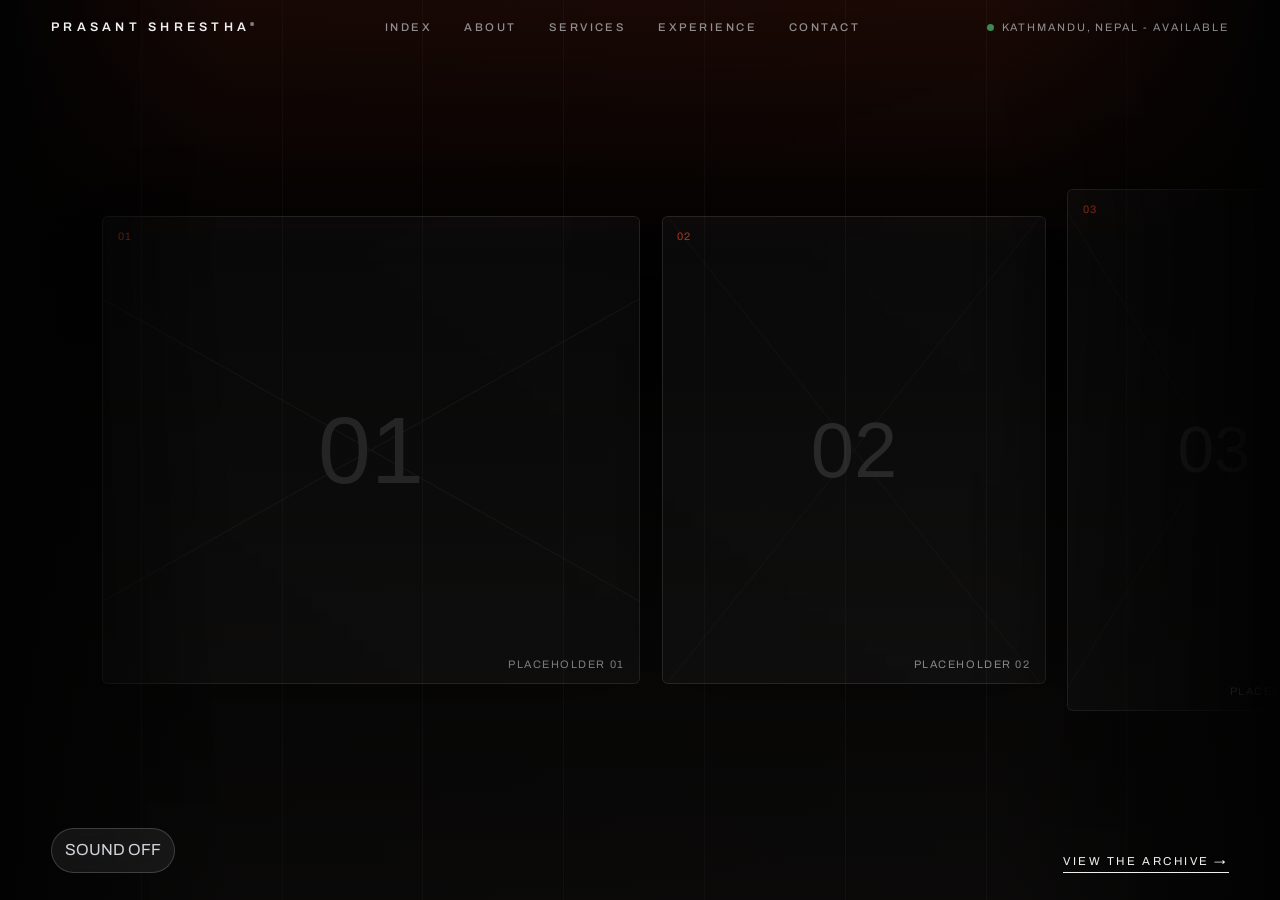
==== index.html @ 1ed7e795 "Initial commit: portfolio site with Lookback Studio hero gallery Multi-page portfolio (home, archive" ====
<!doctype html>
<html lang="en">
  <head>
    <meta charset="UTF-8" />
    <meta name="viewport" content="width=device-width, initial-scale=1.0" />
    <title>Prasant Shrestha - The Portfolio</title>
    <meta
      name="description"
      content="The portfolio of Prasant Shrestha - a creative designer documenting UI systems, brand identity, campaign visuals, and motion-led work."
    />
    <link rel="preconnect" href="https://fonts.googleapis.com" />
    <link rel="preconnect" href="https://fonts.gstatic.com" crossorigin />
    <link
      href="https://fonts.googleapis.com/css2?family=Archivo:wght@300;400;500;600;700&family=Instrument+Serif:ital@0;1&display=swap"
      rel="stylesheet"
    />
    <link rel="stylesheet" href="styles.css" />
  </head>
  <body>
    <div class="grain" aria-hidden="true"></div>

    <!-- ============ HEADER ============ -->
    <header class="site-header" id="top">
      <a class="wordmark" href="index.html">Prasant&nbsp;Shrestha<sup>®</sup></a>
      <nav class="site-nav" aria-label="Primary">
        <a href="archive.html">Index</a>
        <a href="about.html">About</a>
        <a href="services.html">Services</a>
        <a href="experience.html">Experience</a>
        <a href="contact.html">Contact</a>
      </nav>
      <p class="header-status">
        <span class="dot" aria-hidden="true"></span>
        Kathmandu, Nepal - Available
      </p>
    </header>

    <main>
      <!-- ============ HERO - The Lookback Studio momentum gallery ============ -->
      <section class="hero" data-hero-gallery aria-label="Selected work gallery">
        <h1 class="sr-only">Prasant Shrestha - Creative Designer</h1>

        <div class="hero-gallery-viewport" data-hero-viewport>
          <div class="hero-gallery-track" data-hero-track></div>
        </div>

        <div class="hero-content">
          <div class="hero-foot">
            <button class="sound-toggle" type="button" data-sound-toggle>
              Sound Off
            </button>
            <a class="hero-scroll" href="archive.html">View the archive →</a>
          </div>
        </div>
      </section>
    </main>

    <script src="script.js"></script>
  </body>
</html>
---- styles.css ----
/* ================================================================
   Prasant Shrestha - Portfolio
   Editorial archive redesign in the spirit of The Lookback
   (tlb.betteroff.studio): light paper ground, spaced uppercase
   labels, numbered entries, serif-italic accents, quiet chrome.
   ================================================================ */

:root {
  --paper: #f2f0eb;
  --paper-deep: #e9e6df;
  --ink: #161513;
  --muted: #75716a;
  --line: rgba(22, 21, 19, 0.16);
  --line-soft: rgba(22, 21, 19, 0.08);
  --accent: #2b4634;
  --pad: clamp(1.25rem, 4vw, 4rem);
  --font-sans: "Archivo", "Helvetica Neue", Arial, sans-serif;
  --font-serif: "Instrument Serif", Georgia, serif;
}

* {
  margin: 0;
  padding: 0;
  box-sizing: border-box;
}

html {
  scroll-behavior: smooth;
}

body {
  background: var(--paper);
  color: var(--ink);
  font-family: var(--font-sans);
  font-size: 1rem;
  line-height: 1.6;
  -webkit-font-smoothing: antialiased;
  overflow-x: hidden;
}

a {
  color: inherit;
  text-decoration: none;
}

em {
  font-family: var(--font-serif);
  font-style: italic;
  font-weight: 400;
}

sup {
  font-size: 0.45em;
  vertical-align: super;
}

ul {
  list-style: none;
}

/* ---- film grain ---- */
.grain {
  position: fixed;
  inset: -50%;
  z-index: 60;
  pointer-events: none;
  opacity: 0.5;
  background-image: url("data:image/svg+xml,%3Csvg xmlns='http://www.w3.org/2000/svg' width='240' height='240'%3E%3Cfilter id='n'%3E%3CfeTurbulence type='fractalNoise' baseFrequency='0.9' numOctaves='2'/%3E%3CfeColorMatrix values='0 0 0 0 0  0 0 0 0 0  0 0 0 0 0  0 0 0 0.04 0'/%3E%3C/filter%3E%3Crect width='100%25' height='100%25' filter='url(%23n)'/%3E%3C/svg%3E");
  animation: grain-shift 0.9s steps(4) infinite;
}

@keyframes grain-shift {
  0% { transform: translate(0, 0); }
  25% { transform: translate(-2%, 3%); }
  50% { transform: translate(3%, -2%); }
  75% { transform: translate(-3%, -3%); }
  100% { transform: translate(2%, 2%); }
}

/* ---- shared label / section furniture ---- */
.section-label {
  font-size: 0.7rem;
  font-weight: 500;
  letter-spacing: 0.32em;
  text-transform: uppercase;
  color: var(--muted);
}

.section-head {
  padding: 0 var(--pad);
  margin-bottom: clamp(2rem, 5vw, 3.5rem);
}

.section-title {
  margin-top: 1rem;
  font-size: clamp(1.9rem, 4.5vw, 3.4rem);
  font-weight: 500;
  line-height: 1.08;
  letter-spacing: -0.02em;
  max-width: 22ch;
}

.section-note {
  margin-top: 1.25rem;
  max-width: 44ch;
  color: var(--muted);
  font-size: 0.95rem;
}

section,
footer.contact {
  border-top: 1px solid var(--line);
  padding-top: clamp(2.5rem, 6vw, 4.5rem);
  padding-bottom: clamp(2.5rem, 6vw, 4.5rem);
}

/* ================= HEADER ================= */
.site-header {
  position: fixed;
  inset: 0 0 auto 0;
  z-index: 50;
  display: flex;
  align-items: center;
  justify-content: space-between;
  gap: 1.5rem;
  padding: 1.1rem var(--pad);
  background: transparent;
  border-bottom: 1px solid transparent;
  color: #f2f2f2;
  transition: padding 0.35s ease, background 0.35s ease, color 0.35s ease,
    border-color 0.35s ease;
}

.site-header.is-scrolled {
  padding-top: 0.7rem;
  padding-bottom: 0.7rem;
}

.site-header.is-past-hero {
  background: color-mix(in srgb, var(--paper) 82%, transparent);
  backdrop-filter: blur(10px);
  -webkit-backdrop-filter: blur(10px);
  border-bottom-color: var(--line-soft);
  color: var(--ink);
}

.wordmark {
  font-size: 0.78rem;
  font-weight: 600;
  letter-spacing: 0.34em;
  text-transform: uppercase;
  white-space: nowrap;
}

.site-nav {
  display: flex;
  gap: clamp(1rem, 2.5vw, 2.25rem);
}

.site-nav a {
  font-size: 0.7rem;
  font-weight: 500;
  letter-spacing: 0.22em;
  text-transform: uppercase;
  color: rgba(211, 214, 218, 0.66);
  transition: color 0.25s ease;
}

.site-nav a:hover {
  color: currentColor;
}

.site-header.is-past-hero .site-nav a {
  color: var(--muted);
}

.site-header.is-past-hero .site-nav a:hover {
  color: var(--ink);
}

.header-status {
  display: flex;
  align-items: center;
  gap: 0.5rem;
  font-size: 0.68rem;
  letter-spacing: 0.18em;
  text-transform: uppercase;
  color: rgba(211, 214, 218, 0.66);
  white-space: nowrap;
}

.site-header.is-past-hero .header-status {
  color: var(--muted);
}

.site-nav a[aria-current="page"] {
  color: inherit;
}

/* ================= SUBPAGES ================= */
.subpage {
  padding-top: clamp(4.5rem, 10vh, 6.5rem);
  min-height: 100svh;
  display: flex;
  flex-direction: column;
}

.subpage > section:first-child {
  border-top: none;
}

.page-next {
  margin-top: auto;
  border-top: 1px solid var(--line);
  padding: clamp(1.5rem, 3vw, 2.5rem) var(--pad) clamp(2rem, 4vw, 3rem);
  display: flex;
  align-items: baseline;
  justify-content: space-between;
  gap: 1rem;
}

.page-next a {
  font-size: clamp(1.3rem, 3vw, 2.2rem);
  font-weight: 500;
  letter-spacing: -0.02em;
  transition: opacity 0.25s ease;
}

.page-next a:hover {
  opacity: 0.55;
}

.page-next a em {
  color: var(--muted);
  font-size: 0.6em;
}

.contact--page {
  border-top: none;
  min-height: 100svh;
  padding-top: clamp(6.5rem, 14vh, 9rem);
  display: flex;
  flex-direction: column;
  justify-content: flex-end;
}

.header-status .dot {
  width: 7px;
  height: 7px;
  border-radius: 50%;
  background: #3d8a52;
  animation: pulse 2.4s ease infinite;
}

@keyframes pulse {
  0%, 100% { opacity: 1; }
  50% { opacity: 0.35; }
}

/* ================= HERO - The Lookback Studio gallery ================= */
.hero {
  --hero-bg: #030303;
  --hero-ink: #f2f2f2;
  --hero-soft: #d3d6da;
  --hero-muted: rgba(211, 214, 218, 0.62);
  --hero-accent: #fb4d27;
  --hero-gap: clamp(0.8rem, 1.8vw, 1.35rem);
  --hero-card-width: clamp(17rem, 30vw, 34rem);
  --hero-card-height: clamp(20rem, 52vh, 38rem);

  position: relative;
  border-top: none;
  height: 100svh;
  padding: 0;
  overflow: hidden;
  isolation: isolate;
  background: var(--hero-bg);
  color: var(--hero-ink);
}

.hero::before {
  content: "";
  position: absolute;
  inset: 0;
  z-index: 1;
  background:
    linear-gradient(90deg, #030303, rgba(3, 3, 3, 0.38) 18%, rgba(3, 3, 3, 0.26) 78%, #030303),
    linear-gradient(180deg, rgba(251, 77, 39, 0.14), transparent 28%, rgba(76, 67, 63, 0.18)),
    repeating-linear-gradient(90deg, rgba(211, 214, 218, 0.055) 0 1px, transparent 1px 11vw);
  pointer-events: none;
}

.hero-gallery-viewport {
  position: absolute;
  inset: 0;
  display: flex;
  align-items: center;
  overflow: hidden;
  cursor: grab;
  touch-action: pan-y;
}

.hero-gallery-viewport:active {
  cursor: grabbing;
}

.hero-gallery-track {
  display: flex;
  align-items: center;
  gap: var(--hero-gap);
  width: max-content;
  padding-inline: clamp(2rem, 8vw, 8rem) var(--pad);
  will-change: transform;
  transform: translate3d(0, 0, 0);
}

.hero-card {
  position: relative;
  flex: 0 0 var(--hero-card-width);
  height: var(--hero-card-height);
  overflow: hidden;
  background: #111;
  border: 1px solid rgba(211, 214, 218, 0.18);
  border-radius: 6px;
  box-shadow: 0 1.5rem 5rem rgba(0, 0, 0, 0.58);
}

.hero-card::before,
.hero-card::after {
  position: absolute;
  z-index: 2;
  font-size: clamp(0.62rem, 0.85vw, 0.74rem);
  letter-spacing: 0.14em;
  line-height: 1;
  text-transform: uppercase;
  pointer-events: none;
}

.hero-card::before {
  content: attr(data-index);
  top: 0.85rem;
  left: 0.9rem;
  color: var(--hero-accent);
}

.hero-card::after {
  content: attr(data-title);
  right: 0.9rem;
  bottom: 0.85rem;
  max-width: calc(100% - 1.8rem);
  color: rgba(242, 242, 242, 0.82);
  text-align: right;
}

.hero-card--wide {
  flex-basis: clamp(21rem, 42vw, 46rem);
}

.hero-card--tall {
  flex-basis: clamp(14rem, 23vw, 26rem);
  height: clamp(23rem, 58vh, 42rem);
}

.hero-card img {
  display: block;
  width: 100%;
  height: 100%;
  object-fit: cover;
  transform: scale(1.02);
  filter: saturate(0.84) contrast(1.06);
}

.hero-content {
  position: relative;
  z-index: 2;
  height: 100%;
  display: flex;
  flex-direction: column;
  justify-content: flex-end;
  padding: 6.5rem var(--pad) clamp(1.25rem, 3vh, 2rem);
  pointer-events: none;
}

.hero-foot {
  display: flex;
  flex-wrap: wrap;
  justify-content: space-between;
  align-items: flex-end;
  gap: 1.5rem 2rem;
}

.sound-toggle {
  pointer-events: auto;
  border: 1px solid rgba(211, 214, 218, 0.22);
  border-radius: 999px;
  padding: 0.56rem 0.82rem;
  background: rgba(211, 214, 218, 0.08);
  color: var(--hero-soft);
  cursor: pointer;
  font: inherit;
  text-transform: uppercase;
  backdrop-filter: blur(10px);
}

.sound-toggle:hover,
.sound-toggle:focus-visible {
  border-color: var(--hero-accent);
  background: var(--hero-accent);
  color: #030303;
  outline: none;
}

.hero-scroll {
  pointer-events: auto;
  font-size: 0.72rem;
  letter-spacing: 0.22em;
  text-transform: uppercase;
  color: var(--hero-ink);
  border-bottom: 1px solid var(--hero-ink);
  padding-bottom: 2px;
  width: fit-content;
  transition: opacity 0.25s ease;
}

.hero-scroll:hover {
  opacity: 0.55;
}

.sr-only {
  position: absolute;
  width: 1px;
  height: 1px;
  padding: 0;
  margin: -1px;
  overflow: hidden;
  clip: rect(0 0 0 0);
  white-space: nowrap;
  border: 0;
}

/* ================= TICKER ================= */
.ticker {
  border-top: 1px solid var(--line);
  border-bottom: 1px solid var(--line);
  overflow: hidden;
  padding: 0.9rem 0;
  background: var(--paper-deep);
}

.ticker-track {
  display: flex;
  width: max-content;
  animation: ticker-scroll 40s linear infinite;
}

.ticker-group {
  white-space: nowrap;
  font-size: 0.78rem;
  font-weight: 500;
  letter-spacing: 0.3em;
  text-transform: uppercase;
  color: var(--muted);
  padding-right: 1ch;
}

@keyframes ticker-scroll {
  from { transform: translateX(0); }
  to { transform: translateX(-50%); }
}

/* ================= ARCHIVE ================= */
.archive {
  border-top: none;
}

.archive-grid {
  display: grid;
  grid-template-columns: repeat(auto-fill, minmax(min(280px, 100%), 1fr));
  gap: clamp(1.5rem, 3vw, 2.5rem) clamp(1rem, 2vw, 1.75rem);
  padding: 0 var(--pad);
}

.entry-media {
  position: relative;
  overflow: hidden;
  aspect-ratio: 1 / 1;
  background: var(--paper-deep);
  border: 1px solid var(--line-soft);
}

.entry-media img {
  width: 100%;
  height: 100%;
  object-fit: cover;
  transition: transform 0.8s cubic-bezier(0.22, 1, 0.36, 1);
}

.entry:hover .entry-media img {
  transform: scale(1.05);
}

.entry-caption {
  display: flex;
  justify-content: space-between;
  align-items: baseline;
  gap: 1rem;
  margin-top: 0.7rem;
}

.entry-no {
  font-size: 0.68rem;
  letter-spacing: 0.24em;
  color: var(--muted);
  white-space: nowrap;
}

.entry-title {
  font-size: 0.86rem;
  font-weight: 500;
  letter-spacing: 0.02em;
  text-align: right;
}

.entry-title em {
  color: var(--muted);
  margin-left: 0.35em;
}

/* stagger offsets, Lookback-style uneven rhythm */
@media (min-width: 900px) {
  .entry:nth-child(3n + 2) {
    margin-top: 2.5rem;
  }
  .archive-grid {
    padding-bottom: 3rem;
  }
}

/* ================= ABOUT ================= */
.about-body {
  padding: 0 var(--pad);
  display: grid;
  grid-template-columns: minmax(0, 1.4fr) minmax(0, 1fr);
  gap: clamp(2rem, 6vw, 6rem);
}

.about-statement {
  font-size: clamp(1.35rem, 2.6vw, 2.1rem);
  line-height: 1.42;
  letter-spacing: -0.01em;
  max-width: 34ch;
}

.about-statement em {
  font-size: 1.08em;
}

.about-facts {
  display: grid;
  gap: 2.5rem;
  align-content: start;
}

.fact {
  border-top: 1px solid var(--line);
  padding-top: 1.25rem;
}

.fact-number {
  font-size: clamp(3rem, 6vw, 5rem);
  font-weight: 500;
  line-height: 1;
  letter-spacing: -0.03em;
}

.fact-text {
  font-size: 0.95rem;
  line-height: 1.7;
  max-width: 38ch;
}

.fact-label {
  margin-top: 0.75rem;
  font-size: 0.68rem;
  letter-spacing: 0.28em;
  text-transform: uppercase;
  color: var(--muted);
}

/* ================= SERVICES ================= */
.service-list {
  border-top: 1px solid var(--line);
  margin: 0 var(--pad);
}

.service {
  display: grid;
  grid-template-columns: 5rem minmax(0, 1fr) minmax(0, 1.2fr);
  gap: clamp(1rem, 3vw, 3rem);
  align-items: start;
  padding: clamp(1.5rem, 3vw, 2.5rem) 0;
  border-bottom: 1px solid var(--line);
  transition: padding-left 0.4s ease;
}

.service:hover {
  padding-left: 1rem;
}

.service-no {
  font-size: 0.7rem;
  letter-spacing: 0.24em;
  color: var(--muted);
  padding-top: 0.55rem;
}

.service-title {
  font-size: clamp(1.5rem, 3vw, 2.4rem);
  font-weight: 500;
  letter-spacing: -0.02em;
  line-height: 1.1;
}

.service-items {
  font-family: var(--font-serif);
  font-style: italic;
  font-size: 1.05rem;
}

.service-desc {
  margin-top: 0.7rem;
  font-size: 0.92rem;
  line-height: 1.7;
  color: var(--muted);
  max-width: 52ch;
}

/* ================= EXPERIENCE ================= */
.xp-table {
  border-top: 1px solid var(--line);
  margin: 0 var(--pad);
}

.xp-row {
  display: grid;
  grid-template-columns: minmax(8rem, 0.5fr) minmax(0, 1.6fr) auto;
  gap: clamp(1rem, 3vw, 3rem);
  align-items: baseline;
  padding: clamp(1.25rem, 2.5vw, 2rem) 0;
  border-bottom: 1px solid var(--line);
}

.xp-years {
  font-size: 0.72rem;
  letter-spacing: 0.22em;
  text-transform: uppercase;
  color: var(--muted);
}

.xp-role h3 {
  font-size: clamp(1.15rem, 2.2vw, 1.7rem);
  font-weight: 500;
  letter-spacing: -0.01em;
}

.xp-role p {
  margin-top: 0.35rem;
  font-size: 0.9rem;
  color: var(--muted);
}

.xp-tag {
  font-family: var(--font-serif);
  font-style: italic;
  font-size: 1.05rem;
  color: var(--accent);
}

.xp-extras {
  display: grid;
  grid-template-columns: repeat(auto-fit, minmax(min(320px, 100%), 1fr));
  gap: clamp(2rem, 4vw, 4rem);
  padding: clamp(2rem, 4vw, 3rem) var(--pad) 0;
}

.skills .xp-extras {
  padding-top: 0;
}

.tag-list {
  margin-top: 1.25rem;
  display: flex;
  flex-wrap: wrap;
  gap: 0.6rem;
}

.tag-list li {
  border: 1px solid var(--line);
  border-radius: 999px;
  padding: 0.45rem 1rem;
  font-size: 0.82rem;
  transition: background 0.25s ease, color 0.25s ease;
}

.tag-list li:hover {
  background: var(--ink);
  color: var(--paper);
}

.edu {
  margin-top: 1.25rem;
  border-top: 1px solid var(--line-soft);
  padding-top: 1rem;
}

.edu h3 {
  font-size: 1.15rem;
  font-weight: 500;
}

.edu p {
  font-size: 0.9rem;
  color: var(--muted);
}

.edu-years {
  font-size: 0.72rem;
  letter-spacing: 0.2em;
  text-transform: uppercase;
  margin-top: 0.2rem;
}

/* ================= PROCESS ================= */
.process-track {
  list-style: none;
  counter-reset: step;
  display: flex;
  flex-wrap: wrap;
  gap: 0.75rem 0;
  padding: 0 var(--pad);
  align-items: center;
}

.process-track li {
  counter-increment: step;
  font-size: clamp(1.2rem, 3.2vw, 2.4rem);
  font-weight: 500;
  letter-spacing: -0.02em;
  text-transform: uppercase;
}

.process-track li::before {
  content: "0" counter(step);
  font-size: 0.45em;
  letter-spacing: 0.2em;
  color: var(--muted);
  vertical-align: super;
  margin-right: 0.4em;
}

.process-track li:not(:last-child)::after {
  content: "→";
  margin: 0 clamp(0.75rem, 2vw, 1.75rem);
  color: var(--muted);
  font-weight: 300;
}

/* ================= CONTACT ================= */
.contact {
  background: var(--ink);
  color: var(--paper);
  padding-left: var(--pad);
  padding-right: var(--pad);
}

.contact .section-label {
  color: rgba(242, 240, 235, 0.55);
}

.contact-title {
  margin-top: 1.5rem;
  font-size: clamp(3rem, 10vw, 8.5rem);
  font-weight: 500;
  line-height: 0.95;
  letter-spacing: -0.03em;
  text-transform: uppercase;
}

.contact-title em {
  text-transform: none;
  color: rgba(242, 240, 235, 0.72);
}

.contact-grid {
  display: grid;
  grid-template-columns: repeat(auto-fit, minmax(min(260px, 100%), 1fr));
  gap: clamp(2rem, 4vw, 4rem);
  margin-top: clamp(3rem, 6vw, 5rem);
  border-top: 1px solid rgba(242, 240, 235, 0.18);
  padding-top: clamp(2rem, 4vw, 3rem);
}

.contact-block ul li,
.contact-mail,
.contact-phone {
  display: block;
  margin-top: 0.9rem;
  font-size: 1rem;
}

.contact-mail {
  font-size: clamp(1.05rem, 2vw, 1.35rem);
  border-bottom: 1px solid rgba(242, 240, 235, 0.4);
  width: fit-content;
  padding-bottom: 2px;
  transition: opacity 0.25s ease;
}

.contact-mail:hover {
  opacity: 0.7;
}

.contact-phone {
  color: rgba(242, 240, 235, 0.72);
}

.contact-foot {
  display: flex;
  flex-wrap: wrap;
  justify-content: space-between;
  gap: 1rem;
  margin-top: clamp(3rem, 6vw, 5rem);
  border-top: 1px solid rgba(242, 240, 235, 0.18);
  padding-top: 1.5rem;
  font-size: 0.72rem;
  letter-spacing: 0.22em;
  text-transform: uppercase;
  color: rgba(242, 240, 235, 0.55);
}

.contact-foot a {
  color: var(--paper);
  transition: opacity 0.25s ease;
}

.contact-foot a:hover {
  opacity: 0.6;
}

/* ================= REVEAL ANIMATION ================= */
.reveal {
  opacity: 0;
  transform: translateY(2rem);
  transition: opacity 0.9s cubic-bezier(0.22, 1, 0.36, 1),
    transform 0.9s cubic-bezier(0.22, 1, 0.36, 1);
}

.reveal.is-visible {
  opacity: 1;
  transform: translateY(0);
}

@media (prefers-reduced-motion: reduce) {
  .reveal {
    opacity: 1;
    transform: none;
    transition: none;
  }
  .ticker-track,
  .grain,
  .header-status .dot {
    animation: none;
  }
  html {
    scroll-behavior: auto;
  }
}

/* ================= RESPONSIVE ================= */
@media (max-width: 860px) {
  .site-nav {
    display: none;
  }

  .about-body {
    grid-template-columns: 1fr;
  }

  .service {
    grid-template-columns: 3rem minmax(0, 1fr);
  }

  .service-detail {
    grid-column: 2;
  }

  .xp-row {
    grid-template-columns: 1fr;
    gap: 0.4rem;
  }

  .hero {
    --hero-card-width: 70vw;
    --hero-card-height: 44vh;
  }

  .hero-card--wide {
    flex-basis: 82vw;
  }

  .hero-card--tall {
    flex-basis: 62vw;
    height: 48vh;
  }

}
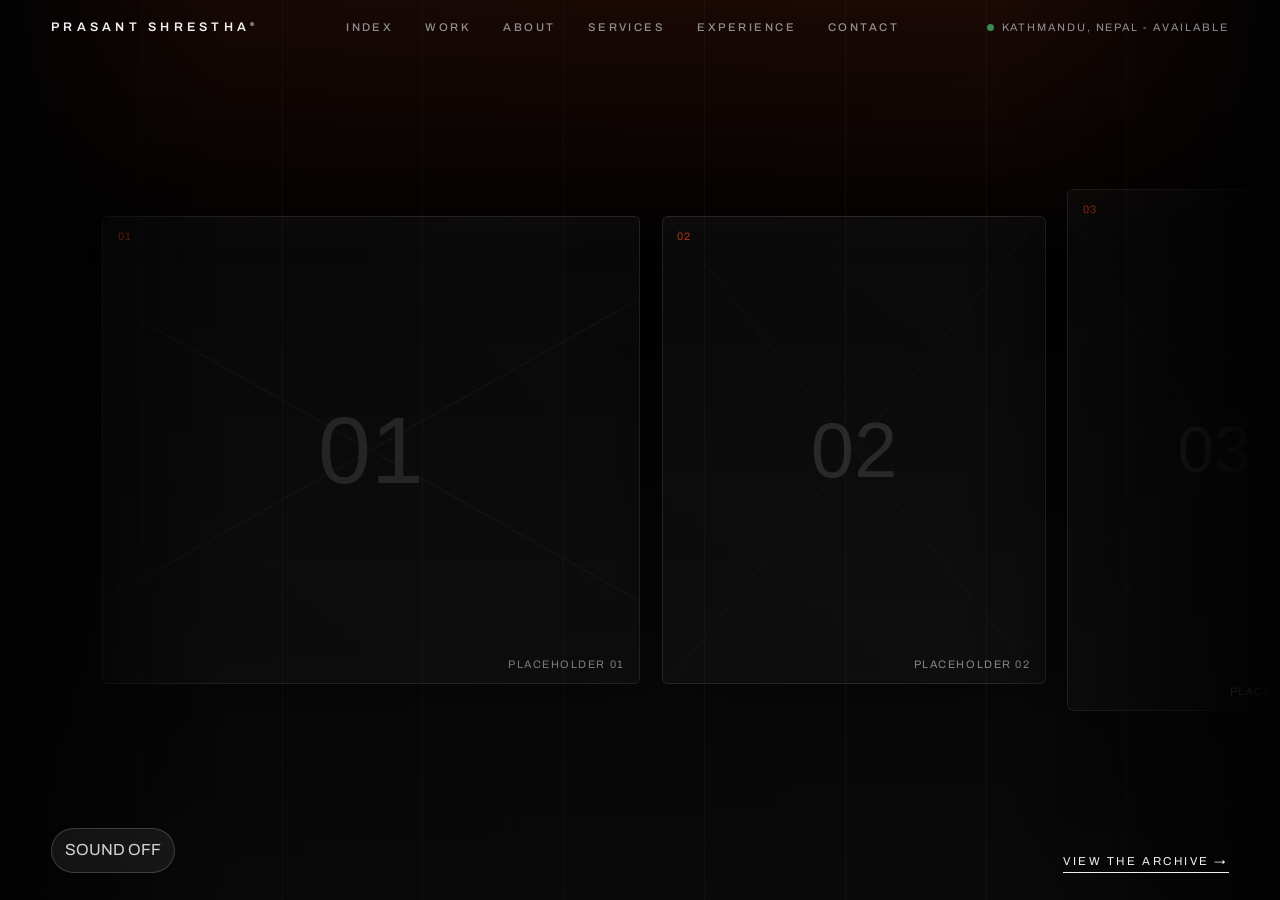
==== commit 248583b3: "Initial commit" ====
--- a/index.html
+++ b/index.html
@@ -24,6 +24,7 @@
       <a class="wordmark" href="index.html">Prasant&nbsp;Shrestha<sup>®</sup></a>
       <nav class="site-nav" aria-label="Primary">
         <a href="archive.html">Index</a>
+        <a href="work.html">Work</a>
         <a href="about.html">About</a>
         <a href="services.html">Services</a>
         <a href="experience.html">Experience</a>
--- a/styles.css
+++ b/styles.css
@@ -488,17 +488,6 @@
   border: 1px solid var(--line-soft);
 }
 
-.entry-media img {
-  width: 100%;
-  height: 100%;
-  object-fit: cover;
-  transition: transform 0.8s cubic-bezier(0.22, 1, 0.36, 1);
-}
-
-.entry:hover .entry-media img {
-  transform: scale(1.05);
-}
-
 .entry-caption {
   display: flex;
   justify-content: space-between;
@@ -635,6 +624,221 @@
   max-width: 52ch;
 }
 
+/* ================= WORK / CASE STUDIES ================= */
+.work {
+  border-top: none;
+}
+
+.case-list {
+  border-top: 1px solid var(--line);
+  margin: 0 var(--pad);
+}
+
+.case {
+  display: grid;
+  grid-template-columns: minmax(9rem, 0.4fr) minmax(0, 1fr);
+  gap: clamp(1.5rem, 4vw, 4rem);
+  align-items: start;
+  padding: clamp(2rem, 4vw, 3.5rem) 0;
+  border-bottom: 1px solid var(--line);
+  transition: padding-left 0.4s ease;
+}
+
+.case:hover {
+  padding-left: 1rem;
+}
+
+.case-no {
+  font-size: 0.72rem;
+  letter-spacing: 0.24em;
+  color: var(--muted);
+}
+
+.case-meta {
+  display: flex;
+  flex-direction: column;
+  gap: 0.35rem;
+  margin-top: 1rem;
+}
+
+.case-meta span {
+  font-size: 0.68rem;
+  letter-spacing: 0.18em;
+  text-transform: uppercase;
+  color: var(--muted);
+}
+
+.case-meta span:first-child {
+  color: var(--ink);
+}
+
+.case-title {
+  font-size: clamp(1.6rem, 3.4vw, 2.8rem);
+  font-weight: 500;
+  letter-spacing: -0.02em;
+  line-height: 1.08;
+}
+
+.case-title em {
+  color: var(--muted);
+  font-size: 0.82em;
+}
+
+.case-facets {
+  display: grid;
+  grid-template-columns: repeat(auto-fit, minmax(min(220px, 100%), 1fr));
+  gap: clamp(1.25rem, 3vw, 2.5rem);
+  margin-top: clamp(1.5rem, 3vw, 2.25rem);
+}
+
+.facet-label {
+  font-size: 0.68rem;
+  font-weight: 500;
+  letter-spacing: 0.28em;
+  text-transform: uppercase;
+  color: var(--muted);
+  margin-bottom: 0.6rem;
+}
+
+.facet p:not(.facet-label) {
+  font-size: 0.92rem;
+  line-height: 1.65;
+}
+
+.case-main .tag-list {
+  margin-top: clamp(1.5rem, 3vw, 2.25rem);
+}
+
+.other-works .xp-extras {
+  padding-top: 0;
+}
+
+/* ---- Branding showcase (Other design works) ----
+   Compact trigger; designs reveal in a popout on hover, focus or click. */
+.brand-set {
+  position: relative;
+  padding: 0 var(--pad);
+  margin-bottom: clamp(1.5rem, 3vw, 2.5rem);
+}
+
+.brand-trigger {
+  display: flex;
+  align-items: center;
+  justify-content: space-between;
+  gap: 1.5rem;
+  width: 100%;
+  text-align: left;
+  padding: clamp(0.9rem, 1.8vw, 1.25rem) clamp(1rem, 2vw, 1.5rem);
+  background: transparent;
+  border: 1px solid var(--line);
+  border-radius: 4px;
+  color: inherit;
+  font: inherit;
+  cursor: pointer;
+  transition: background 0.25s ease, border-color 0.25s ease;
+}
+
+.brand-trigger:hover,
+.brand-trigger:focus-visible {
+  background: var(--paper-deep);
+  border-color: var(--ink);
+}
+
+.brand-trigger-main {
+  display: flex;
+  flex-direction: column;
+  gap: 0.35rem;
+  min-width: 0;
+}
+
+.brand-trigger-note {
+  font-size: 0.9rem;
+  line-height: 1.55;
+  color: var(--muted);
+}
+
+.brand-trigger-note em {
+  font-family: var(--font-serif);
+  font-style: italic;
+  color: var(--ink);
+}
+
+.brand-trigger-cue {
+  flex-shrink: 0;
+  font-size: 0.72rem;
+  letter-spacing: 0.18em;
+  text-transform: uppercase;
+  color: var(--muted);
+  white-space: nowrap;
+}
+
+.brand-trigger-cue::after {
+  content: "▾";
+  display: inline-block;
+  margin-left: 0.6em;
+  transition: transform 0.3s ease;
+}
+
+[data-brand-popout].is-open .brand-trigger-cue::after {
+  transform: rotate(180deg);
+}
+
+/* ---- Dropdown (inline accordion; pushes content down) ---- */
+.brand-drop {
+  display: grid;
+  grid-template-rows: 0fr;
+  transition: grid-template-rows 0.35s cubic-bezier(0.2, 0.7, 0.2, 1);
+}
+
+[data-brand-popout].is-open .brand-drop {
+  grid-template-rows: 1fr;
+}
+
+.brand-drop-inner {
+  overflow: hidden;
+  min-height: 0;
+}
+
+.brand-gallery {
+  display: flex;
+  flex-wrap: wrap;
+  align-items: flex-start;
+  gap: clamp(0.75rem, 1.5vw, 1.25rem);
+  padding: clamp(1rem, 2vw, 1.5rem) 0 0.25rem;
+}
+
+.brand-frame {
+  flex: 0 0 auto;
+}
+
+.brand-frame-media {
+  overflow: hidden;
+  height: clamp(84px, 10vw, 116px);
+  aspect-ratio: 1 / 1;
+  background: transparent;
+}
+
+.brand-frame--wide .brand-frame-media {
+  aspect-ratio: 24 / 9;
+}
+
+.brand-frame-media img {
+  width: 100%;
+  height: 100%;
+  object-fit: contain;
+  padding: clamp(0.5rem, 1.2vw, 0.9rem);
+  /* drop the white baked into the JPGs so the marks sit on the paper bg */
+  mix-blend-mode: multiply;
+}
+
+.brand-frame figcaption {
+  margin-top: 0.55rem;
+  font-size: 0.62rem;
+  letter-spacing: 0.2em;
+  text-transform: uppercase;
+  color: var(--muted);
+}
+
 /* ================= EXPERIENCE ================= */
 .xp-table {
   border-top: 1px solid var(--line);
@@ -894,6 +1098,26 @@
     grid-column: 2;
   }
 
+  .case {
+    grid-template-columns: 1fr;
+    gap: 1rem;
+  }
+
+  .case-lead {
+    display: flex;
+    align-items: baseline;
+    justify-content: space-between;
+    gap: 1rem;
+  }
+
+  .case-meta {
+    margin-top: 0;
+    flex-direction: row;
+    flex-wrap: wrap;
+    gap: 0.75rem;
+    justify-content: flex-end;
+  }
+
   .xp-row {
     grid-template-columns: 1fr;
     gap: 0.4rem;
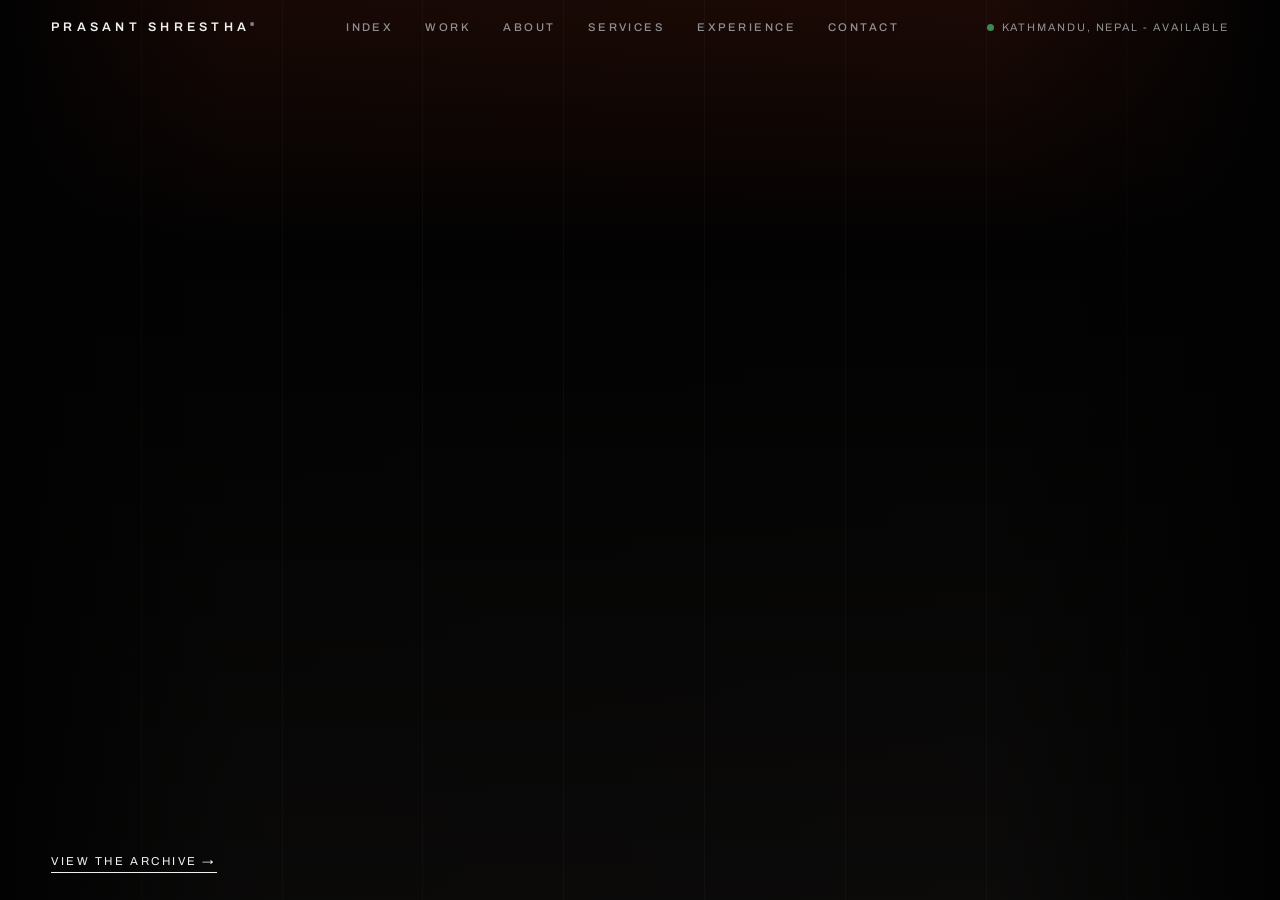
==== commit aa61c78d: "Hero section change" ====
--- a/index.html
+++ b/index.html
@@ -37,19 +37,22 @@
     </header>
 
     <main>
-      <!-- ============ HERO - The Lookback Studio momentum gallery ============ -->
-      <section class="hero" data-hero-gallery aria-label="Selected work gallery">
+      <!-- ============ HERO - full-screen collage of selected work ============ -->
+      <section class="hero" aria-label="Selected work">
         <h1 class="sr-only">Prasant Shrestha - Creative Designer</h1>
 
-        <div class="hero-gallery-viewport" data-hero-viewport>
-          <div class="hero-gallery-track" data-hero-track></div>
-        </div>
+        <video
+          class="hero-video"
+          src="assets/hero/home-hero.mp4"
+          autoplay
+          muted
+          loop
+          playsinline
+          aria-label="Showreel of selected design work"
+        ></video>
 
         <div class="hero-content">
           <div class="hero-foot">
-            <button class="sound-toggle" type="button" data-sound-toggle>
-              Sound Off
-            </button>
             <a class="hero-scroll" href="archive.html">View the archive →</a>
           </div>
         </div>
--- a/styles.css
+++ b/styles.css
@@ -265,7 +265,6 @@
   --hero-muted: rgba(211, 214, 218, 0.62);
   --hero-accent: #fb4d27;
   --hero-gap: clamp(0.8rem, 1.8vw, 1.35rem);
-  --hero-card-width: clamp(17rem, 30vw, 34rem);
   --hero-card-height: clamp(20rem, 52vh, 38rem);
 
   position: relative;
@@ -276,6 +275,17 @@
   isolation: isolate;
   background: var(--hero-bg);
   color: var(--hero-ink);
+}
+
+/* full-screen hero media (Home) - sits under the ::before overlay */
+.hero-image,
+.hero-video {
+  position: absolute;
+  inset: 0;
+  z-index: 0;
+  width: 100%;
+  height: 100%;
+  object-fit: cover;
 }
 
 .hero::before {
@@ -316,7 +326,11 @@
 
 .hero-card {
   position: relative;
-  flex: 0 0 var(--hero-card-width);
+  /* frame takes the image's natural shape: width = height x aspect
+     ratio (--card-ar, set by script.js from naturalWidth/Height) */
+  flex: 0 0 auto;
+  width: calc(var(--hero-card-height) * var(--card-ar, 0.8));
+  max-width: min(84vw, 48rem);
   height: var(--hero-card-height);
   overflow: hidden;
   background: #111;
@@ -352,12 +366,12 @@
   text-align: right;
 }
 
+/* variants are height steps; width always follows the image aspect */
 .hero-card--wide {
-  flex-basis: clamp(21rem, 42vw, 46rem);
+  height: clamp(16rem, 42vh, 30rem);
 }
 
 .hero-card--tall {
-  flex-basis: clamp(14rem, 23vw, 26rem);
   height: clamp(23rem, 58vh, 42rem);
 }
 
@@ -473,6 +487,42 @@
   border-top: none;
 }
 
+/* ---- Archive marquee ----
+   The momentum scroller, relocated from the Home hero. A dark
+   full-bleed band; the .hero-* card/track/viewport styles are reused
+   and the custom properties they read are redefined here. */
+.archive-marquee {
+  --hero-ink: #f2f2f2;
+  --hero-soft: #d3d6da;
+  --hero-accent: #fb4d27;
+  --hero-gap: clamp(0.8rem, 1.8vw, 1.35rem);
+  --hero-card-height: clamp(14rem, 36vh, 26rem);
+
+  position: relative;
+  height: clamp(19rem, 48vh, 34rem);
+  margin-bottom: clamp(2.5rem, 5vw, 4rem);
+  overflow: hidden;
+  background: #030303;
+  border-block: 1px solid var(--line);
+}
+
+.archive-marquee .hero-card--wide {
+  height: clamp(12rem, 30vh, 22rem);
+}
+
+.archive-marquee .hero-card--tall {
+  height: clamp(16rem, 42vh, 30rem);
+}
+
+.archive-marquee .sound-toggle {
+  position: absolute;
+  z-index: 2;
+  left: var(--pad);
+  bottom: 1.1rem;
+  font-size: 0.62rem;
+  letter-spacing: 0.14em;
+}
+
 .archive-grid {
   display: grid;
   grid-template-columns: repeat(auto-fill, minmax(min(280px, 100%), 1fr));
@@ -486,6 +536,19 @@
   aspect-ratio: 1 / 1;
   background: var(--paper-deep);
   border: 1px solid var(--line-soft);
+}
+
+.entry-media img {
+  display: block;
+  width: 100%;
+  height: 100%;
+  object-fit: cover;
+  cursor: zoom-in;
+  transition: transform 0.4s ease;
+}
+
+.entry:hover .entry-media img {
+  transform: scale(1.03);
 }
 
 .entry-caption {
@@ -829,6 +892,7 @@
   padding: clamp(0.5rem, 1.2vw, 0.9rem);
   /* drop the white baked into the JPGs so the marks sit on the paper bg */
   mix-blend-mode: multiply;
+  cursor: zoom-in;
 }
 
 .brand-frame figcaption {
@@ -837,6 +901,168 @@
   letter-spacing: 0.2em;
   text-transform: uppercase;
   color: var(--muted);
+}
+
+/* ---- Photo-creative variant (social posts, not logos) ----
+   Full-bleed square shots: cover-fit cards, no white-drop blend. */
+.brand-gallery--shots {
+  display: grid;
+  grid-template-columns: repeat(auto-fill, minmax(clamp(120px, 15vw, 160px), 1fr));
+}
+
+.brand-gallery--shots .brand-frame {
+  flex: initial;
+}
+
+.brand-gallery--shots .brand-frame-media {
+  height: auto;
+  border: 1px solid var(--line);
+  border-radius: 4px;
+}
+
+.brand-gallery--shots .brand-frame-media img {
+  object-fit: cover;
+  padding: 0;
+  mix-blend-mode: normal;
+}
+
+/* ---- Lightbox viewer ----
+   Shared overlay for archive entries, brand galleries and hero cards. */
+body.lightbox-open {
+  overflow: hidden;
+}
+
+.lightbox {
+  position: fixed;
+  inset: 0;
+  z-index: 100;
+  display: flex;
+  align-items: center;
+  justify-content: center;
+  padding: clamp(1rem, 4vw, 3rem);
+  background: rgba(22, 21, 19, 0.92);
+  backdrop-filter: blur(6px);
+  -webkit-backdrop-filter: blur(6px);
+  opacity: 0;
+  visibility: hidden;
+  transition: opacity 0.25s ease, visibility 0s linear 0.25s;
+}
+
+.lightbox.is-open {
+  opacity: 1;
+  visibility: visible;
+  transition: opacity 0.25s ease;
+}
+
+.lightbox-body {
+  display: flex;
+  flex-direction: column;
+  align-items: center;
+  gap: 1rem;
+  max-width: min(92vw, 58rem);
+  transform: scale(0.97);
+  transition: transform 0.25s ease;
+}
+
+.lightbox.is-open .lightbox-body {
+  transform: scale(1);
+}
+
+.lightbox-body img {
+  max-width: 100%;
+  max-height: 80vh;
+  object-fit: contain;
+  border-radius: 4px;
+  box-shadow: 0 2rem 6rem rgba(0, 0, 0, 0.55);
+  /* paper behind transparent PNGs (logo marks) - invisible on full-bleed shots */
+  background: var(--paper);
+}
+
+.lightbox-body figcaption {
+  font-size: 0.7rem;
+  letter-spacing: 0.2em;
+  text-transform: uppercase;
+  text-align: center;
+  color: rgba(242, 240, 235, 0.75);
+}
+
+.lightbox-close {
+  position: absolute;
+  top: clamp(1rem, 2.5vw, 1.75rem);
+  right: var(--pad);
+  padding: 0.6em 1.2em;
+  background: transparent;
+  border: 1px solid rgba(242, 240, 235, 0.4);
+  border-radius: 4px;
+  color: rgba(242, 240, 235, 0.9);
+  font: inherit;
+  font-size: 0.7rem;
+  letter-spacing: 0.2em;
+  text-transform: uppercase;
+  cursor: pointer;
+  transition: background 0.25s ease, color 0.25s ease;
+}
+
+.lightbox-close:hover,
+.lightbox-close:focus-visible {
+  background: var(--paper);
+  color: var(--ink);
+}
+
+/* ---- Résumé download ---- */
+.resume-cta {
+  display: flex;
+  align-items: center;
+  justify-content: space-between;
+  flex-wrap: wrap;
+  gap: clamp(1.25rem, 3vw, 2.5rem);
+  margin: clamp(2.5rem, 6vw, 5rem) var(--pad);
+  padding: clamp(1.5rem, 3.5vw, 2.75rem);
+  border: 1px solid var(--line);
+  border-radius: 4px;
+}
+
+.resume-cta-main {
+  display: flex;
+  flex-direction: column;
+  gap: 0.6rem;
+  min-width: 0;
+}
+
+.resume-cta .section-note {
+  max-width: 34rem;
+}
+
+.resume-button {
+  flex-shrink: 0;
+  display: inline-flex;
+  align-items: center;
+  gap: 0.7em;
+  padding: 0.9em 1.6em;
+  border: 1px solid var(--ink);
+  border-radius: 4px;
+  color: var(--ink);
+  text-decoration: none;
+  font-size: 0.78rem;
+  font-weight: 500;
+  letter-spacing: 0.18em;
+  text-transform: uppercase;
+  transition: background 0.25s ease, color 0.25s ease;
+}
+
+.resume-button:hover,
+.resume-button:focus-visible {
+  background: var(--ink);
+  color: var(--paper);
+}
+
+.resume-button span {
+  transition: transform 0.25s ease;
+}
+
+.resume-button:hover span,
+.resume-button:focus-visible span {
+  transform: translateY(2px);
 }
 
 /* ================= EXPERIENCE ================= */
@@ -1124,16 +1350,14 @@
   }
 
   .hero {
-    --hero-card-width: 70vw;
     --hero-card-height: 44vh;
   }
 
   .hero-card--wide {
-    flex-basis: 82vw;
+    height: 36vh;
   }
 
   .hero-card--tall {
-    flex-basis: 62vw;
     height: 48vh;
   }
 
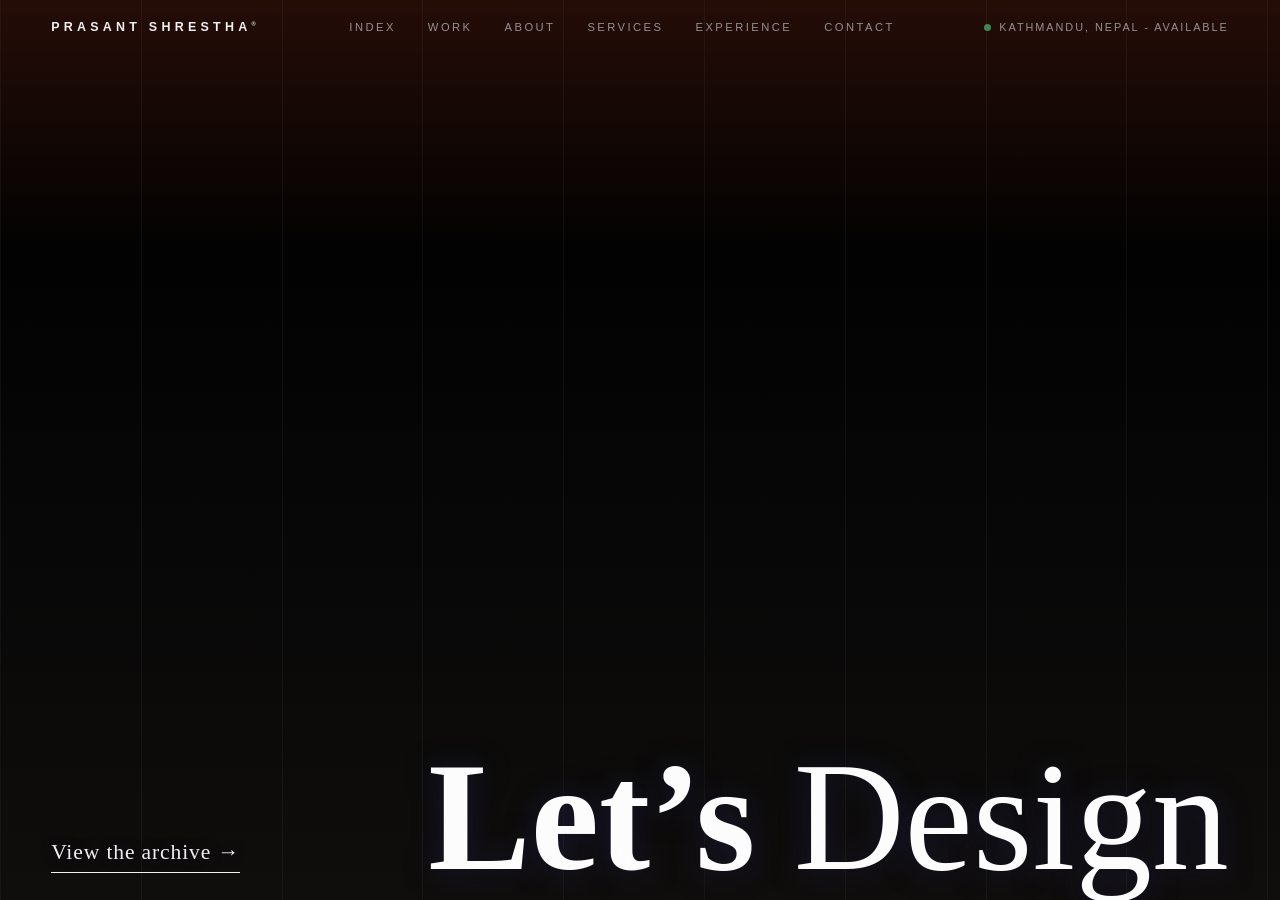
==== commit c71c3039: "New change" ====
--- a/index.html
+++ b/index.html
@@ -3,6 +3,11 @@
   <head>
     <meta charset="UTF-8" />
     <meta name="viewport" content="width=device-width, initial-scale=1.0" />
+    <meta
+      http-equiv="Content-Security-Policy"
+      content="default-src 'self'; script-src 'self'; style-src 'self' https://fonts.googleapis.com; font-src https://fonts.gstatic.com; img-src 'self' data:; media-src 'self'; object-src 'none'; base-uri 'self'; form-action 'self'"
+    />
+    <meta name="referrer" content="strict-origin-when-cross-origin" />
     <title>Prasant Shrestha - The Portfolio</title>
     <meta
       name="description"
@@ -11,7 +16,7 @@
     <link rel="preconnect" href="https://fonts.googleapis.com" />
     <link rel="preconnect" href="https://fonts.gstatic.com" crossorigin />
     <link
-      href="https://fonts.googleapis.com/css2?family=Archivo:wght@300;400;500;600;700&family=Instrument+Serif:ital@0;1&display=swap"
+      href="https://fonts.googleapis.com/css2?family=Archivo:wght@300;400;500;600;700&family=Caveat:wght@600;700&family=Instrument+Serif:ital@0;1&family=Shadows+Into+Light&display=swap"
       rel="stylesheet"
     />
     <link rel="stylesheet" href="styles.css" />
@@ -54,6 +59,7 @@
         <div class="hero-content">
           <div class="hero-foot">
             <a class="hero-scroll" href="archive.html">View the archive →</a>
+            <p class="hero-tagline">Let&rsquo;s <em>Design</em></p>
           </div>
         </div>
       </section>
--- a/styles.css
+++ b/styles.css
@@ -294,7 +294,6 @@
   inset: 0;
   z-index: 1;
   background:
-    linear-gradient(90deg, #030303, rgba(3, 3, 3, 0.38) 18%, rgba(3, 3, 3, 0.26) 78%, #030303),
     linear-gradient(180deg, rgba(251, 77, 39, 0.14), transparent 28%, rgba(76, 67, 63, 0.18)),
     repeating-linear-gradient(90deg, rgba(211, 214, 218, 0.055) 0 1px, transparent 1px 11vw);
   pointer-events: none;
@@ -424,15 +423,34 @@
   outline: none;
 }
 
+/* handwritten sign-off; a soft dark glow keeps the white readable
+   against the pale clouds in the video */
+.hero-tagline {
+  margin: 0 0 -0.06em;
+  font-family: "Caveat", "Segoe Script", cursive;
+  font-weight: 600;
+  font-size: clamp(4rem, 12vw, 11rem);
+  line-height: 0.85;
+  letter-spacing: 0;
+  color: #ffffff;
+  text-align: right;
+  text-shadow: 0 2px 28px rgba(35, 32, 74, 0.55);
+}
+
+.hero-tagline em {
+  font-style: normal;
+}
+
 .hero-scroll {
   pointer-events: auto;
-  font-size: 0.72rem;
-  letter-spacing: 0.22em;
-  text-transform: uppercase;
+  font-family: "Shadows Into Light", "Segoe Script", cursive;
+  font-size: 1.35rem;
+  letter-spacing: 0.04em;
   color: var(--hero-ink);
   border-bottom: 1px solid var(--hero-ink);
   padding-bottom: 2px;
   width: fit-content;
+  text-shadow: 0 1px 14px rgba(35, 32, 74, 0.45);
   transition: opacity 0.25s ease;
 }
 
